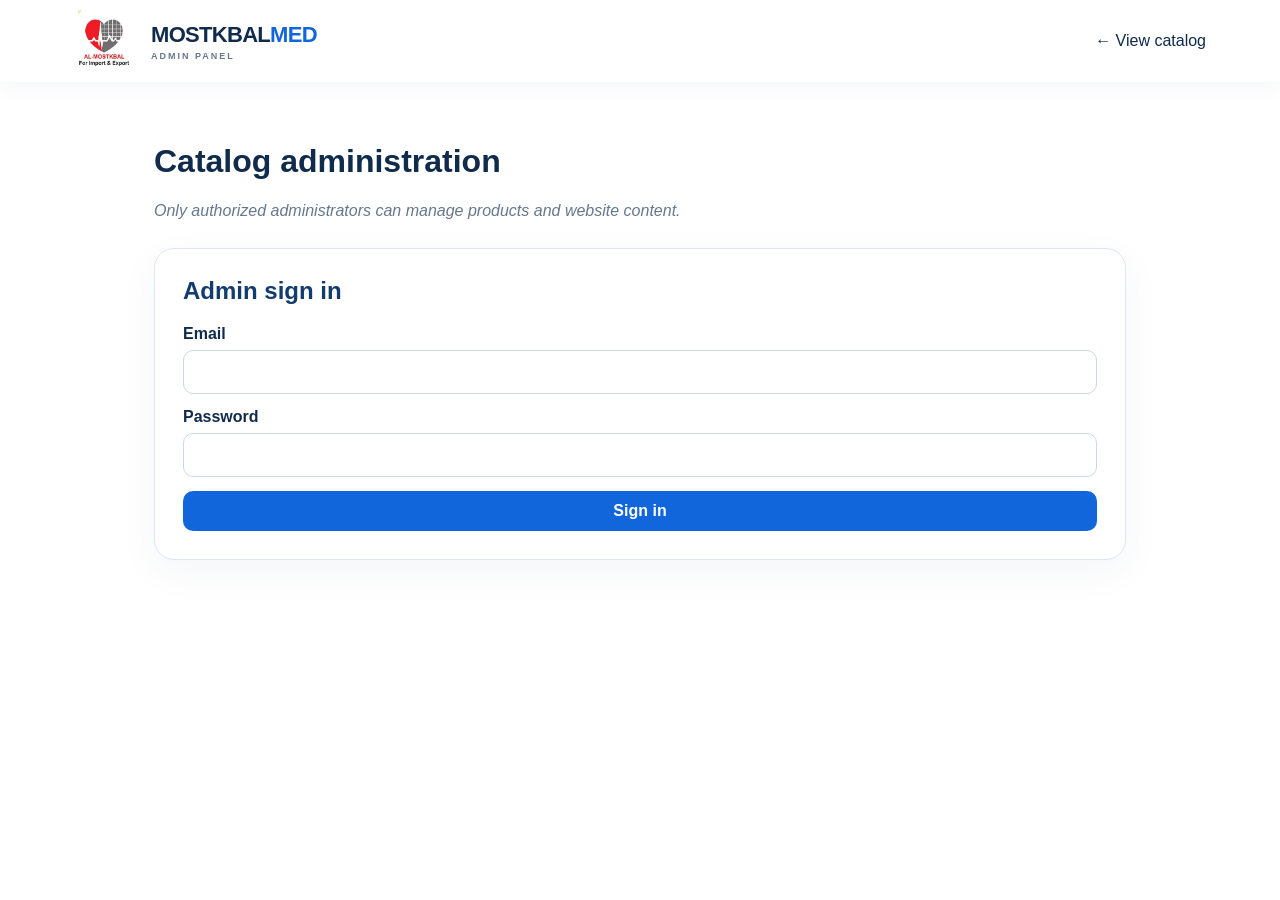
==== admin.html @ dcd5a511 "Add files via upload" ====
<!doctype html><html lang="en"><head><meta charset="utf-8"><meta name="viewport" content="width=device-width,initial-scale=1"><title>MOSTKBALMED | Admin</title><link rel="stylesheet" href="style.css"><link rel="stylesheet" href="admin.css"><link rel="icon" type="image/png" href="favicon.png"></head><body><header class="top"><div class="wrap nav"><a class="brand" href="./"><img class="brand-logo" src="logo.jpg" alt="AL-MOSTKBAL logo"><span>MOSTKBAL<span class="accent">MED</span><small>ADMIN PANEL</small></span></a><a href="./">← View catalog</a></div></header><main class="wrap admin-wrap"><h1>Catalog administration</h1><p class="muted">Only authorized administrators can manage products and website content.</p><p id="status" role="status" class="sr-only"></p><div id="toast" class="toast" role="status" aria-live="polite" hidden></div><section id="loginPanel" class="admin-panel"><h2>Admin sign in</h2><form id="loginForm"><label>Email<input id="email" type="email" required autocomplete="username"></label><label>Password<input id="password" type="password" required autocomplete="current-password"></label><button class="admin-button">Sign in</button></form></section><div id="dashboard" hidden><button id="logout" class="admin-button secondary">Sign out</button><nav class="admin-tabs" aria-label="Admin pages"><a href="#productsAdmin" data-page="productsAdmin">📦 Products</a><a href="#aboutAdmin" data-page="aboutAdmin">ℹ️ About Us</a><a href="#contactAdmin" data-page="contactAdmin">☎️ Contact</a><a href="#servicesAdmin" data-page="servicesAdmin">🛠️ الصيانة والتجهيزات</a></nav><section class="admin-panel" id="productsAdmin"><h2>📦 Products</h2><p class="muted">Add a product directly without categories. Changes are saved to Supabase.</p><form id="productForm"><input type="hidden" id="productId"><label>Name<input id="productName" required maxlength="160"></label><label>Description<textarea id="productDescription" rows="3" required></textarea></label><label>Specifications (one per line)<textarea id="productFeatures" rows="4"></textarea></label><label>Image URLs (optional, one per line; first image is the cover)<textarea id="productImages" rows="3" placeholder="https://example.com/photo1.jpg"></textarea></label><label>Upload multiple images (JPG, PNG or WebP; max 5 MB each)<input id="imageUpload" type="file" accept="image/png,image/jpeg,image/webp" multiple></label><p class="muted">Existing images are shown below. Remove an image with × or select a different cover. New uploads are added when you save.</p><div id="imagePreview" class="image-preview"></div><label class="inline"><input id="productActive" type="checkbox" checked> Visible on website</label><div class="actions"><button type="submit" class="admin-button">Save product</button><button type="button" id="resetProduct" class="admin-button secondary">Clear</button></div></form><div id="productList" class="admin-list"></div></section><section class="admin-panel" id="websiteAdmin"><h2>⚙️ Website Settings</h2><p class="muted">Choose a page from the menu. Changes are stored in Supabase.</p><form id="settingsForm"><div class="form-section" id="aboutAdmin"><h3>ℹ️ About Us</h3><label>About heading<input id="aboutTitleInput" maxlength="160"></label><label>About text<textarea id="aboutTextInput" rows="5"></textarea></label></div><div class="form-section" id="contactAdmin"><h3>☎️ Contact Us</h3><label>Contact heading<input id="contactTitleInput" maxlength="160"></label><label>Contact text<textarea id="contactTextInput" rows="4"></textarea></label><label>WhatsApp number (international format, e.g. 2010XXXXXXXX)<input id="whatsappInput" inputmode="tel"></label><label>Landline phone (e.g. +203XXXXXXX)<input id="phoneInput" inputmode="tel"></label></div><div class="form-section" id="servicesAdmin"><h3>🛠️ الصيانة والتجهيزات</h3><p class="muted">These images appear in the About section when a visitor hovers over each card.</p><label>الصيانة — image URL<input id="maintenanceImageUrl" type="url" placeholder="https://..."></label><label>Or upload maintenance image<input id="maintenanceImageUpload" type="file" accept="image/png,image/jpeg,image/webp"></label><label>التجهيزات — image URL<input id="equipmentImageUrl" type="url" placeholder="https://..."></label><label>Or upload equipment image<input id="equipmentImageUpload" type="file" accept="image/png,image/jpeg,image/webp"></label></div><button type="submit" class="admin-button">💾 Save This Page</button></form></section></div></main><script src="config.js"></script><script type="module" src="admin.js"></script></body></html>
---- style.css ----
:root{--blue:#1166db;--dark:#102b4c;--muted:#66788e;--light:#f4f8fe;--border:#e3ecf6}*{box-sizing:border-box}html{scroll-behavior:smooth}body{margin:0;color:var(--dark);font-family:Inter,Segoe UI,Arial,sans-serif;background:white}button,input,select{font:inherit}button{cursor:pointer}a{text-decoration:none;color:inherit}.wrap{max-width:1180px;margin:auto;padding:0 24px}.top{position:sticky;top:0;z-index:10;background:#fff;box-shadow:0 3px 20px #13365b0e}.nav{height:82px;display:flex;align-items:center;justify-content:space-between}.brand{display:flex;align-items:center;gap:12px;font-weight:900;font-size:22px;letter-spacing:-.7px}.brand small{display:block;font-size:9px;letter-spacing:2px;font-weight:700;color:var(--muted);margin-top:3px}.accent{color:var(--blue)}.mark{background:var(--blue);color:white;padding:10px 13px;border-radius:13px;font-size:25px}.nav nav{display:flex;gap:32px;font-weight:600;font-size:14px}.nav nav a:hover{color:var(--blue)}.menu{display:none;background:none;border:0;font-size:26px}.hero{background:linear-gradient(110deg,#f0f7ff,#fff 60%,#e8f3ff);overflow:hidden}.hero-grid{display:grid;grid-template-columns:1.2fr .8fr;align-items:center;min-height:470px;gap:40px}.eyebrow{color:var(--blue);font-size:12px;font-weight:800;letter-spacing:2px}.hero h1{font-size:clamp(38px,5vw,62px);letter-spacing:-2px;line-height:1.12;margin:18px 0}.hero h1 span{color:var(--blue)}.hero p{color:var(--muted);line-height:1.8;max-width:550px}.cta{display:inline-flex;gap:40px;background:var(--blue);color:white;padding:16px 24px;border-radius:10px;margin-top:16px;font-weight:700}.cta:hover{background:#0751b7}.hero-art{height:330px;position:relative;display:grid;place-items:center}.circle{width:275px;height:275px;border-radius:50%;background:linear-gradient(135deg,#2b86f2,#084da7);box-shadow:0 25px 70px #1166db3c;display:grid;place-items:center;color:white;font-size:130px}.art-label{position:absolute;bottom:15px;right:0;background:white;padding:17px 26px;border-radius:14px;box-shadow:0 12px 32px #143c6418;font-size:12px;letter-spacing:2px;font-weight:900;line-height:1.7}.section{padding-top:78px;padding-bottom:80px}.section-head{display:flex;justify-content:space-between;align-items:end;margin-bottom:27px}.section h2,.about h2{font-size:35px;letter-spacing:-1px;margin:8px 0}.categories{display:grid;grid-template-columns:repeat(4,1fr);gap:18px}.category-card{text-align:left;background:#fff;border:1px solid var(--border);border-radius:16px;padding:24px;min-height:210px;display:flex;flex-direction:column;align-items:flex-start;gap:12px;transition:.2s}.category-card:hover{border-color:var(--blue);transform:translateY(-4px);box-shadow:0 12px 30px #173e6612}.cat-icon{font-size:30px;color:var(--blue);background:var(--light);width:55px;height:55px;display:grid;place-items:center;border-radius:12px}.category-card strong{font-size:16px}.category-card small{color:var(--muted)}.arrow{color:var(--blue);font-weight:700;font-size:12px;margin-top:auto}.count{color:var(--muted);font-size:13px}.filters{display:flex;gap:14px;margin-bottom:25px}.searchbox{flex:1;display:flex;align-items:center;gap:12px;padding:0 18px;border:1px solid var(--border);border-radius:11px}.searchbox span{font-size:25px;color:var(--blue)}.searchbox input{width:100%;border:0;outline:0;padding:16px 0;background:transparent}.filters select{border:1px solid var(--border);border-radius:11px;padding:0 16px;color:var(--dark);background:#fff;min-width:205px}.products{display:grid;grid-template-columns:repeat(3,1fr);gap:22px}.product-card{border:1px solid var(--border);border-radius:16px;overflow:hidden;display:flex;flex-direction:column}.product-image{height:220px;background:var(--light)}.product-image img,.modal-art img{width:100%;height:100%;object-fit:contain}.placeholder{width:100%;height:100%;display:flex;flex-direction:column;align-items:center;justify-content:center;gap:12px;background:linear-gradient(135deg,#e6f2ff,#f7fbff);color:var(--blue)}.placeholder span{font-size:70px}.placeholder small{font-size:10px;letter-spacing:3px;font-weight:800}.product-info{padding:23px;display:flex;flex-direction:column;flex:1}.tag{color:var(--blue);font-size:11px;font-weight:800;text-transform:uppercase;letter-spacing:1px}.product-info h3{font-size:19px;margin:10px 0}.product-info p{font-size:14px;line-height:1.65;color:var(--muted);flex:1}.detail-btn{display:flex;justify-content:space-between;align-items:center;border:0;background:#eaf3ff;color:var(--blue);font-weight:800;padding:14px 16px;border-radius:9px;margin-top:14px}.detail-btn:hover{background:#dcecff}.empty{padding:40px;text-align:center;color:var(--muted)}.about{background:var(--light);padding:76px 0}.about p,.contact p{color:var(--muted);line-height:1.8;max-width:700px}.contact{padding-bottom:95px}.muted{font-style:italic}footer{background:#102b4c;color:#fff}.footer{min-height:90px;display:flex;align-items:center;justify-content:space-between;gap:18px;font-size:12px;color:#c8d9ed}.footer strong{font-size:18px;color:#fff}dialog{border:0;border-radius:20px;padding:0;width:min(580px,calc(100% - 30px));max-height:90vh;box-shadow:0 20px 90px #001c3e55;overflow:auto}dialog::backdrop{background:#092646aa}.close{position:absolute;right:15px;top:13px;background:white;border:0;border-radius:50%;font-size:28px;width:38px;height:38px;z-index:2}.modal-art{height:240px;background:var(--light)}.modal-body{padding:30px}.modal-body h2{font-size:28px;margin:12px 0}.modal-body p,.modal-body li{color:var(--muted);line-height:1.7}.modal-body li{margin:7px 0}.disclaimer{border-top:1px solid var(--border);padding-top:16px;font-size:12px}@media(max-width:850px){.categories{grid-template-columns:repeat(2,1fr)}.products{grid-template-columns:repeat(2,1fr)}.hero-grid{grid-template-columns:1fr 280px}.circle{width:230px;height:230px}.nav nav{gap:18px}}@media(max-width:620px){.wrap{padding:0 18px}.nav{height:72px}.brand{font-size:18px}.mark{font-size:20px;padding:8px 10px}.brand small{font-size:7px}.menu{display:block}.nav nav{display:none;position:absolute;top:72px;left:0;right:0;background:white;padding:22px;box-shadow:0 15px 20px #0c31551b;flex-direction:column;gap:20px}.nav nav.show{display:flex}.hero-grid{grid-template-columns:1fr;gap:0;padding-top:65px;padding-bottom:20px}.hero-art{height:220px}.circle{width:175px;height:175px;font-size:85px}.art-label{bottom:0;right:10px}.hero h1{font-size:40px}.section{padding-top:55px;padding-bottom:55px}.section h2,.about h2{font-size:29px}.categories,.products{grid-template-columns:1fr 1fr;gap:11px}.category-card{padding:15px;min-height:195px}.product-image{height:145px}.product-info{padding:14px}.product-info h3{font-size:16px}.product-info p{font-size:12px}.detail-btn{padding:12px 9px;font-size:12px}.filters{flex-direction:column}.filters select{padding:15px}.footer{flex-direction:column;justify-content:center;padding:25px 18px;text-align:center}.modal-body{padding:22px}}@media(max-width:370px){.products{grid-template-columns:1fr}.product-image{height:210px}}

.product-card .detail-btn{text-decoration:none;cursor:pointer}

/* V5 official AL-MOSTKBAL logo */
.brand-logo{height:62px;width:65px;object-fit:contain;flex-shrink:0;border-radius:7px;background:#fff}
.circle{background:#fff;box-shadow:0 25px 70px #1166db26;overflow:hidden;border:1px solid #e3ecf6}
.circle img{width:100%;height:100%;object-fit:contain;padding:17px}
@media(max-width:620px){.brand-logo{height:49px;width:49px}.circle img{padding:12px}}

/* V7: no categories, flexible product rows, editable About and Contact */
.products{grid-template-columns:repeat(3,minmax(0,1fr));align-items:stretch}
.about-layout{display:grid;grid-template-columns:1fr 1fr;align-items:center;gap:40px;margin-top:20px}
.about-hover{position:relative;min-height:280px;border-radius:20px;overflow:hidden;box-shadow:0 15px 45px #102b4c20;background:white;cursor:pointer}
.about-hover img{width:100%;height:100%;min-height:280px;max-height:380px;object-fit:contain;display:block}
.about-overlay{position:absolute;inset:0;background:linear-gradient(0deg,#0b3663dd,#1166db66);color:white;display:grid;place-items:center;text-align:center;padding:20px;font-size:clamp(18px,2.5vw,28px);font-weight:800;opacity:0;transform:translateY(10px);transition:opacity .3s,transform .3s}
.about-hover:hover .about-overlay,.about-hover:focus .about-overlay,.about-hover:focus-within .about-overlay{opacity:1;transform:none}
.contact-actions{display:flex;gap:12px;flex-wrap:wrap;margin-top:22px}
.contact-button{display:inline-flex;align-items:center;justify-content:center;min-width:160px;padding:15px 22px;border-radius:12px;color:white;font-weight:750}
.contact-button.whatsapp{background:#168b58}.contact-button.phone{background:#1166db}.contact-button:hover{filter:brightness(.9)}
@media(max-width:850px){.about-layout{grid-template-columns:1fr}}
@media(max-width:620px){.products{grid-template-columns:repeat(2,minmax(0,1fr))}.about-hover:active .about-overlay{opacity:1;transform:none}}
@media(max-width:370px){.products{grid-template-columns:1fr}}

/* V9: Hover images in header */
.nav-hover{position:relative;display:flex;align-items:center}
.nav-hover-trigger{border:0;background:none;color:inherit;font-size:14px;font-weight:700;padding:12px 3px;cursor:pointer}
.nav-hover-trigger:hover,.nav-hover-trigger:focus-visible{color:var(--blue)}
.nav-hover-preview{position:absolute;right:0;top:100%;width:min(340px,85vw);padding:10px;background:#fff;border:1px solid #d9e7f7;border-radius:16px;box-shadow:0 18px 45px #0b294c33;opacity:0;visibility:hidden;transform:translateY(8px);transition:opacity .2s,transform .2s,visibility .2s;pointer-events:none;z-index:50}
.nav-hover-preview img{width:100%;max-height:260px;object-fit:contain;border-radius:10px;display:block}
.nav-hover:hover .nav-hover-preview,.nav-hover:focus-within .nav-hover-preview{opacity:1;visibility:visible;transform:none}
@media(max-width:620px){.nav-hover{align-items:flex-start;flex-direction:column}.nav-hover-preview{position:static;display:none;box-shadow:none;width:100%;transform:none}.nav-hover:focus-within .nav-hover-preview{display:block}}

/* V10: About service hover previews */
.service-cards{display:grid;grid-template-columns:repeat(2,minmax(0,1fr));gap:18px;align-items:stretch}.service-card{position:relative;min-height:280px;padding:30px 20px;border:1px solid #d9e4f2;border-radius:24px;background:white;box-shadow:0 14px 35px #17345a12;text-align:center;overflow:hidden;cursor:pointer;display:flex;flex-direction:column;align-items:center;justify-content:center}.service-card h3{font-size:28px;color:#17375d;margin:0 0 8px}.service-card p{color:#6c829e;margin:0}.service-reveal{position:absolute;inset:0;background:#f4f8fc;opacity:0;visibility:hidden;transform:scale(1.04);transition:opacity .25s,transform .25s,visibility .25s;display:flex;align-items:center;justify-content:center}.service-reveal img{max-width:100%;max-height:100%;width:100%;height:100%;object-fit:contain}.service-card.has-image:hover .service-reveal,.service-card.has-image:focus .service-reveal,.service-card.has-image:focus-within .service-reveal{opacity:1;visibility:visible;transform:scale(1)}@media(max-width:700px){.service-cards{grid-template-columns:1fr}.service-card{min-height:220px}}
---- admin.css ----
.admin-wrap{max-width:920px;padding-top:40px;padding-bottom:90px}.admin-panel{margin:24px 0;padding:25px;border:1px solid #dbe7f7;border-radius:18px;box-shadow:0 12px 40px #0c39700c;background:white}.admin-panel h2{margin-top:0}.admin-panel form{display:grid;gap:14px}.admin-panel label{display:grid;gap:7px;font-weight:650}.admin-panel input:not([type=checkbox]),.admin-panel select,.admin-panel textarea{width:100%;padding:12px;border:1px solid #c9d8e8;border-radius:10px;background:#fff;color:#102b4c}.admin-panel .inline{display:flex;align-items:center}.actions{display:flex;gap:10px;flex-wrap:wrap}.admin-button{background:#1166db;color:white;border:0;border-radius:10px;padding:11px 18px;font-weight:700}.admin-button.secondary{background:#e8f1fb;color:#124479}.admin-list{margin-top:22px}.admin-item{border-top:1px solid #e4edf7;padding:13px 0;display:flex;gap:10px;align-items:center;justify-content:space-between}.admin-item .actions{flex-shrink:0}.admin-item p{margin:4px 0;color:#66788e;font-size:13px}.admin-item .admin-button{padding:8px 12px}.muted{color:#66788e}#status{min-height:22px;color:#1166db}#status.error{color:#bd283b}[hidden]{display:none!important}@media(max-width:650px){.admin-item{align-items:flex-start;flex-direction:column}}
.image-preview{display:flex;flex-wrap:wrap;gap:12px;margin:12px 0}.preview-tile{width:150px;padding:8px;border:1px solid #d5e4f3;border-radius:12px;background:#f7fbff}.preview-tile img{width:100%;height:105px;object-fit:contain}.preview-actions{display:flex;gap:5px}.preview-actions button{font-size:11px;border:1px solid #b9d3eb;border-radius:6px;padding:5px;cursor:pointer;background:white}.preview-actions button:disabled{opacity:.6;cursor:default}

/* V9: clearer admin sections and toast notifications */
.admin-wrap{max-width:1020px}.admin-tabs{position:sticky;top:82px;z-index:9;display:flex;gap:8px;flex-wrap:wrap;background:#f4f8fe;padding:12px;border-radius:14px;margin:20px 0}
.admin-tabs a{font-weight:700;font-size:13px;padding:10px 14px;background:#fff;border:1px solid #dce9f8;border-radius:10px;color:#174778}.admin-tabs a:hover{background:#e5f1ff}
.admin-panel{border-radius:20px;padding:28px;margin:28px 0}.admin-panel h2{color:#123c70}
.form-section{display:grid;gap:14px;border:1px solid #e1ebf7;background:#f8fbff;padding:22px;border-radius:16px;margin:14px 0}
.form-section h3{margin:0;color:#1458a2}.admin-button{transition:filter .2s,transform .2s}.admin-button:hover{filter:brightness(.94);transform:translateY(-1px)}
.toast{position:fixed;top:24px;right:24px;max-width:min(440px,calc(100vw - 32px));padding:17px 21px;border-radius:14px;color:#fff;font-weight:700;line-height:1.5;box-shadow:0 16px 50px #09264644;z-index:1000;overflow-wrap:anywhere;animation:toastIn .25s ease}
.toast-success{background:#11694d}.toast-error{background:#bd3045}@keyframes toastIn{from{opacity:0;transform:translateY(-12px)}to{opacity:1;transform:none}}
.sr-only{position:absolute;width:1px;height:1px;overflow:hidden;clip:rect(0,0,0,0);white-space:nowrap}
@media(max-width:650px){.admin-tabs{top:72px}.admin-panel{padding:17px}.form-section{padding:15px}.toast{top:12px;right:12px}}

/* V10: page-by-page administration */
.admin-tabs{display:flex;flex-wrap:wrap;gap:10px;margin:24px 0}.admin-tabs a{padding:12px 16px;border-radius:12px;background:#edf3fb;color:#193e68;text-decoration:none;font-weight:700}.admin-tabs a.active{background:#1261c6;color:white}.admin-panel[hidden],.form-section[hidden],#websiteAdmin[hidden]{display:none!important}#websiteAdmin .form-section{border:0;padding:0;margin:0}#websiteAdmin .form-section[hidden]{display:none!important}
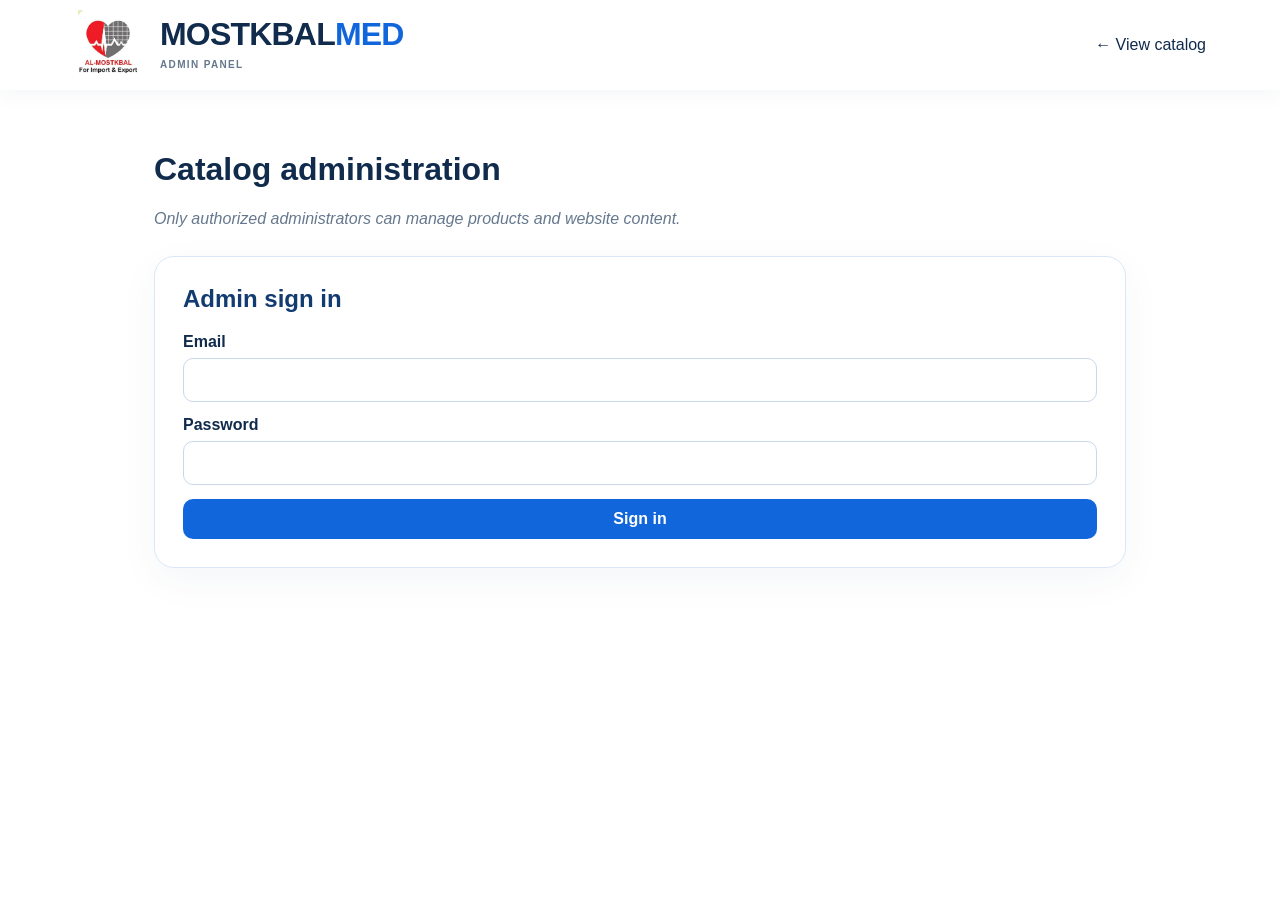
==== commit 07a5cb97: "Add files via upload" ====
--- a/admin.html
+++ b/admin.html
@@ -1 +1,2 @@
-<!doctype html><html lang="en"><head><meta charset="utf-8"><meta name="viewport" content="width=device-width,initial-scale=1"><title>MOSTKBALMED | Admin</title><link rel="stylesheet" href="style.css"><link rel="stylesheet" href="admin.css"><link rel="icon" type="image/png" href="favicon.png"></head><body><header class="top"><div class="wrap nav"><a class="brand" href="./"><img class="brand-logo" src="logo.jpg" alt="AL-MOSTKBAL logo"><span>MOSTKBAL<span class="accent">MED</span><small>ADMIN PANEL</small></span></a><a href="./">← View catalog</a></div></header><main class="wrap admin-wrap"><h1>Catalog administration</h1><p class="muted">Only authorized administrators can manage products and website content.</p><p id="status" role="status" class="sr-only"></p><div id="toast" class="toast" role="status" aria-live="polite" hidden></div><section id="loginPanel" class="admin-panel"><h2>Admin sign in</h2><form id="loginForm"><label>Email<input id="email" type="email" required autocomplete="username"></label><label>Password<input id="password" type="password" required autocomplete="current-password"></label><button class="admin-button">Sign in</button></form></section><div id="dashboard" hidden><button id="logout" class="admin-button secondary">Sign out</button><nav class="admin-tabs" aria-label="Admin pages"><a href="#productsAdmin" data-page="productsAdmin">📦 Products</a><a href="#aboutAdmin" data-page="aboutAdmin">ℹ️ About Us</a><a href="#contactAdmin" data-page="contactAdmin">☎️ Contact</a><a href="#servicesAdmin" data-page="servicesAdmin">🛠️ الصيانة والتجهيزات</a></nav><section class="admin-panel" id="productsAdmin"><h2>📦 Products</h2><p class="muted">Add a product directly without categories. Changes are saved to Supabase.</p><form id="productForm"><input type="hidden" id="productId"><label>Name<input id="productName" required maxlength="160"></label><label>Description<textarea id="productDescription" rows="3" required></textarea></label><label>Specifications (one per line)<textarea id="productFeatures" rows="4"></textarea></label><label>Image URLs (optional, one per line; first image is the cover)<textarea id="productImages" rows="3" placeholder="https://example.com/photo1.jpg"></textarea></label><label>Upload multiple images (JPG, PNG or WebP; max 5 MB each)<input id="imageUpload" type="file" accept="image/png,image/jpeg,image/webp" multiple></label><p class="muted">Existing images are shown below. Remove an image with × or select a different cover. New uploads are added when you save.</p><div id="imagePreview" class="image-preview"></div><label class="inline"><input id="productActive" type="checkbox" checked> Visible on website</label><div class="actions"><button type="submit" class="admin-button">Save product</button><button type="button" id="resetProduct" class="admin-button secondary">Clear</button></div></form><div id="productList" class="admin-list"></div></section><section class="admin-panel" id="websiteAdmin"><h2>⚙️ Website Settings</h2><p class="muted">Choose a page from the menu. Changes are stored in Supabase.</p><form id="settingsForm"><div class="form-section" id="aboutAdmin"><h3>ℹ️ About Us</h3><label>About heading<input id="aboutTitleInput" maxlength="160"></label><label>About text<textarea id="aboutTextInput" rows="5"></textarea></label></div><div class="form-section" id="contactAdmin"><h3>☎️ Contact Us</h3><label>Contact heading<input id="contactTitleInput" maxlength="160"></label><label>Contact text<textarea id="contactTextInput" rows="4"></textarea></label><label>WhatsApp number (international format, e.g. 2010XXXXXXXX)<input id="whatsappInput" inputmode="tel"></label><label>Landline phone (e.g. +203XXXXXXX)<input id="phoneInput" inputmode="tel"></label></div><div class="form-section" id="servicesAdmin"><h3>🛠️ الصيانة والتجهيزات</h3><p class="muted">These images appear in the About section when a visitor hovers over each card.</p><label>الصيانة — image URL<input id="maintenanceImageUrl" type="url" placeholder="https://..."></label><label>Or upload maintenance image<input id="maintenanceImageUpload" type="file" accept="image/png,image/jpeg,image/webp"></label><label>التجهيزات — image URL<input id="equipmentImageUrl" type="url" placeholder="https://..."></label><label>Or upload equipment image<input id="equipmentImageUpload" type="file" accept="image/png,image/jpeg,image/webp"></label></div><button type="submit" class="admin-button">💾 Save This Page</button></form></section></div></main><script src="config.js"></script><script type="module" src="admin.js"></script></body></html>+<!DOCTYPE html>
+<html lang="en"><head><meta charset="utf-8"/><meta content="width=device-width,initial-scale=1" name="viewport"/><title>MOSTKBALMED | Admin</title><link href="style.css" rel="stylesheet"/><link href="admin.css" rel="stylesheet"/><link href="favicon.png" rel="icon" type="image/png"/></head><body><header class="top"><div class="wrap nav"><a class="brand" href="./"><img alt="AL-MOSTKBAL logo" class="brand-logo" src="logo.jpg"/><span>MOSTKBAL<span class="accent">MED</span><small>ADMIN PANEL</small></span></a><a href="./">← View catalog</a></div></header><main class="wrap admin-wrap"><h1>Catalog administration</h1><p class="muted">Only authorized administrators can manage products and website content.</p><p class="sr-only" id="status" role="status"></p><div aria-live="polite" class="toast" hidden="" id="toast" role="status"></div><section class="admin-panel" id="loginPanel"><h2>Admin sign in</h2><form id="loginForm"><label>Email<input autocomplete="username" id="email" required="" type="email"/></label><label>Password<input autocomplete="current-password" id="password" required="" type="password"/></label><button class="admin-button">Sign in</button></form></section><div hidden="" id="dashboard"><button class="admin-button secondary" id="logout">Sign out</button><nav aria-label="Admin pages" class="admin-tabs"><a data-page="homepageAdmin" href="#homepageAdmin">🏠 Homepage</a><a data-page="categoriesAdmin" href="#categoriesAdmin">🗂️ Categories</a><a data-page="productsAdmin" href="#productsAdmin">📦 Products</a><a data-page="aboutAdmin" href="#aboutAdmin">ℹ️ About Us</a><a data-page="contactAdmin" href="#contactAdmin">☎️ Contact</a><a data-page="servicesAdmin" href="#servicesAdmin">🛠️ الصيانة والتجهيزات</a></nav><section class="admin-panel" id="homepageAdmin"><h2>🏠 Homepage Settings</h2><p class="muted">Edit the welcome text at the top of the website. Changes are saved to Supabase.</p><form id="homepageForm"><label>Small text under MOSTKBALMED logo<input id="brandSubtitleInput" maxlength="130"/></label><label>Small heading above title<input id="heroEyebrowInput" maxlength="160"/></label><label>Main title (each line on a separate line)<textarea id="heroTitleInput" maxlength="300" rows="3"></textarea></label><label>Description below title<textarea id="heroDescriptionInput" rows="4"></textarea></label><label>Explore button text<input id="heroButtonInput" maxlength="80"/></label><button class="admin-button" type="submit">💾 Save Homepage</button></form></section><section class="admin-panel" id="categoriesAdmin"><h2>🗂️ Categories</h2><p class="muted">Create categories with an image, name and description. The homepage displays categories only.</p><form id="categoryForm"><input id="categoryId" type="hidden"/><label>Category name<input id="categoryName" maxlength="160" required=""/></label><label>Description<textarea id="categoryDescription" required="" rows="3"></textarea></label><label>Image URL (optional)<input id="categoryImageUrl" placeholder="https://..." type="url"/></label><label>Or upload category image<input accept="image/png,image/jpeg,image/webp" id="categoryImageUpload" type="file"/></label><img alt="Category preview" class="category-admin-preview" hidden="" id="categoryPreview"/><label class="inline"><input checked="" id="categoryActive" type="checkbox"/> Visible on website</label><div class="actions"><button class="admin-button" type="submit">Save category</button><button class="admin-button secondary" id="resetCategory" type="button">Clear</button></div></form><div class="admin-list" id="categoryList"></div></section><section class="admin-panel" id="productsAdmin"><h2>📦 Products</h2><p class="muted">Select a category for every product. Products appear only inside that category.</p><form id="productForm"><input id="productId" type="hidden"/><label>Category<select id="productCategory" required=""></select></label><label>Name<input id="productName" maxlength="160" required=""/></label><label>Description<textarea id="productDescription" required="" rows="3"></textarea></label><label>Specifications (one per line)<textarea id="productFeatures" rows="4"></textarea></label><label>Image URLs (optional, one per line; first image is the cover)<textarea id="productImages" placeholder="https://example.com/photo1.jpg" rows="3"></textarea></label><label>Upload multiple images (JPG, PNG or WebP; max 5 MB each)<input accept="image/png,image/jpeg,image/webp" id="imageUpload" multiple="" type="file"/></label><p class="muted">Existing images are shown below. Remove an image with × or select a different cover. New uploads are added when you save.</p><div class="image-preview" id="imagePreview"></div><label class="inline"><input checked="" id="productActive" type="checkbox"/> Visible on website</label><div class="actions"><button class="admin-button" type="submit">Save product</button><button class="admin-button secondary" id="resetProduct" type="button">Clear</button></div></form><div class="admin-list" id="productList"></div></section><section class="admin-panel" id="websiteAdmin"><h2>⚙️ Website Settings</h2><p class="muted">Choose a page from the menu. Changes are stored in Supabase.</p><form id="settingsForm"><div class="form-section" id="aboutAdmin"><h3>ℹ️ About Us</h3><label>About heading<input id="aboutTitleInput" maxlength="160"/></label><label>About text<textarea id="aboutTextInput" rows="5"></textarea></label></div><div class="form-section" id="contactAdmin"><h3>☎️ Contact Us</h3><label>Contact heading<input id="contactTitleInput" maxlength="160"/></label><label>Contact text<textarea id="contactTextInput" rows="4"></textarea></label><label>WhatsApp number (international format, e.g. 2010XXXXXXXX)<input id="whatsappInput" inputmode="tel"/></label><label>Landline phone (e.g. +203XXXXXXX)<input id="phoneInput" inputmode="tel"/></label><h3>🛠 قسم الصيانة — Contact button</h3><label>Maintenance button text<input id="maintenanceButtonLabelInput" maxlength="80" placeholder="قسم الصيانة"/></label><label>Maintenance WhatsApp number (international format, e.g. 2010XXXXXXXX)<input id="maintenanceWhatsappInput" inputmode="tel"/></label><label class="inline"><input id="maintenanceEnabledInput" type="checkbox"/> Show maintenance button on website</label></div><div class="form-section" id="servicesAdmin"><h3>🛠️ الصيانة والتجهيزات</h3><p class="muted">جملة واحدة وصورة واحدة فقط. تظهر الصورة عند مرور الماوس على الجملة بجانب About Us. احفظ الصورة من هنا ثم جرّبها على الموقع.</p><label>رابط صورة الصيانة والتجهيزات<input id="maintenanceImageUrl" placeholder="https://..." type="url"/></label><label>أو ارفع صورة واحدة من جهازك<input accept="image/png,image/jpeg,image/webp" id="maintenanceImageUpload" type="file"/></label><div class="service-admin-preview"><strong>الصورة الحالية</strong><img alt="معاينة صورة الصيانة والتجهيزات" hidden="" id="serviceAdminPreview"/><p class="muted" id="servicePreviewHelp">لم يتم تحديد صورة بعد.</p></div></div><button class="admin-button" type="submit">💾 Save This Page</button></form></section></div></main><script src="config.js"></script><script src="admin.js" type="module"></script></body></html>
--- a/style.css
+++ b/style.css
@@ -33,3 +33,57 @@
 
 /* V10: About service hover previews */
 .service-cards{display:grid;grid-template-columns:repeat(2,minmax(0,1fr));gap:18px;align-items:stretch}.service-card{position:relative;min-height:280px;padding:30px 20px;border:1px solid #d9e4f2;border-radius:24px;background:white;box-shadow:0 14px 35px #17345a12;text-align:center;overflow:hidden;cursor:pointer;display:flex;flex-direction:column;align-items:center;justify-content:center}.service-card h3{font-size:28px;color:#17375d;margin:0 0 8px}.service-card p{color:#6c829e;margin:0}.service-reveal{position:absolute;inset:0;background:#f4f8fc;opacity:0;visibility:hidden;transform:scale(1.04);transition:opacity .25s,transform .25s,visibility .25s;display:flex;align-items:center;justify-content:center}.service-reveal img{max-width:100%;max-height:100%;width:100%;height:100%;object-fit:contain}.service-card.has-image:hover .service-reveal,.service-card.has-image:focus .service-reveal,.service-card.has-image:focus-within .service-reveal{opacity:1;visibility:visible;transform:scale(1)}@media(max-width:700px){.service-cards{grid-template-columns:1fr}.service-card{min-height:220px}}
+
+/* V11: one simple navigation label and a discreet hover-only preview */
+.service-nav{position:relative;display:inline-flex;align-items:center;cursor:default;font:inherit;color:inherit;white-space:nowrap;outline-offset:5px}
+.service-nav-preview{display:none;position:absolute;top:calc(100% + 16px);left:50%;transform:translateX(-50%);width:min(340px,80vw);height:260px;padding:8px;background:white;border:1px solid #e1e8f0;border-radius:12px;box-shadow:0 14px 35px #10294430;z-index:100}
+.service-nav-preview img{width:100%;height:100%;object-fit:contain;border-radius:7px}
+.service-nav.has-image:hover .service-nav-preview,.service-nav.has-image:focus .service-nav-preview,.service-nav.has-image:focus-within .service-nav-preview{display:block}
+@media(max-width:700px){.service-nav-preview{left:auto;right:0;transform:none;width:min(300px,85vw)}}
+
+/* V12: single plain-text service label beside the About Us heading. */
+.about-heading-row{display:flex;align-items:center;gap:28px;flex-wrap:wrap}
+.about-heading-row h2{margin:0}
+.service-about{position:relative;display:inline-block;font-size:19px;font-weight:500;color:#173453;cursor:default;outline-offset:5px;white-space:nowrap;line-height:1.5}
+.service-about-preview{display:none;position:absolute;left:50%;top:calc(100% + 12px);transform:translateX(-50%);width:min(400px,82vw);height:310px;padding:8px;background:#fff;border:1px solid #e2e9f3;border-radius:10px;box-shadow:0 16px 40px #152f4c33;z-index:20}
+.service-about-preview img{width:100%;height:100%;object-fit:contain;border-radius:6px}
+.service-about.has-image:hover .service-about-preview,.service-about.has-image:focus .service-about-preview,.service-about.has-image:focus-within .service-about-preview{display:block}
+@media(max-width:650px){.about-heading-row{gap:12px}.service-about{font-size:16px}.service-about-preview{left:0;transform:none;width:min(310px,84vw);height:240px}}
+
+/* V13: service image opens reliably on pointer hover; stays inside About area. */
+.service-about{z-index:5;cursor:pointer;overflow:visible}
+.service-about.has-image:is(:hover,:focus,:focus-within,.preview-open) .service-about-preview{display:block!important;pointer-events:none}
+.service-about-preview{min-width:260px;max-width:90vw}
+@media (hover:none){.service-about.has-image.preview-open .service-about-preview{display:block!important}}
+
+/* V14: always show a preview panel on hover, with a clear missing-image message. */
+.service-about{isolation:isolate;cursor:pointer}
+.service-about-preview{display:none;box-sizing:border-box;align-items:center;justify-content:center;white-space:normal;text-align:center;overflow:hidden;background:#fff;min-height:220px;height:auto;aspect-ratio:4/3}
+.service-about-preview img{display:block;max-width:100%;max-height:100%;object-fit:contain}
+.service-about-preview img[hidden]{display:none!important}
+.service-about-preview .service-hint{display:block;font-size:14px;line-height:1.7;color:#65758c;padding:16px}
+.service-about-preview .service-hint[hidden]{display:none!important}
+.service-about:hover .service-about-preview,.service-about.preview-open .service-about-preview,.service-about:focus .service-about-preview,.service-about:focus-within .service-about-preview{display:flex!important;pointer-events:none}
+
+/* V15: settings diagnostics and contact link safety */
+.settings-warning{font-size:13px;color:#8b3440;margin:12px 0;max-width:640px}
+.contact-unset{opacity:.45;cursor:not-allowed;pointer-events:none}
+[hidden]{display:none!important}
+.service-about.preview-open .service-about-preview,.service-about:hover .service-about-preview,.service-about:focus .service-about-preview{display:flex!important}
+
+/* V16: restore visible contact icons without changing links */
+.contact-button{display:inline-flex;align-items:center;justify-content:center;gap:10px}
+.contact-icon{width:23px;height:23px;flex:none;display:block}
+
+/* V17: contact buttons must remain visible, even before settings load. */
+.contact-actions > .contact-button{display:inline-flex!important;visibility:visible!important;opacity:1!important}
+.contact-actions > .contact-button.contact-unset{opacity:.65!important;cursor:not-allowed}
+
+/* V18 maintenance contact button */
+.contact-button.maintenance{background:#193e68;color:white;text-decoration:none}.contact-button.maintenance .contact-icon{display:inline-flex;align-items:center;justify-content:center;font-size:22px}.contact-button.maintenance[hidden]{display:none!important}
+
+/* V19: category-first catalog and larger editable brand */
+.brand{font-size:clamp(25px,2.5vw,32px);line-height:1.05;letter-spacing:-.8px}.brand small{font-size:10px;letter-spacing:1.35px;margin-top:6px;max-width:310px;line-height:1.4}.nav{min-height:90px;height:auto;padding-top:8px;padding-bottom:8px}.brand-logo{height:70px;width:74px}
+.category-catalog{display:grid;grid-template-columns:repeat(3,minmax(0,1fr));gap:24px}.catalog-category{display:block;border:1px solid var(--border);border-radius:17px;overflow:hidden;background:white;transition:transform .2s,box-shadow .2s}.catalog-category:hover{transform:translateY(-4px);box-shadow:0 18px 40px #173e661c}.catalog-category-image{height:235px;background:#f3f7ff}.catalog-category-image img{width:100%;height:100%;object-fit:contain}.category-placeholder{height:100%;display:grid;place-items:center;color:#1166db;font-weight:800}.catalog-category-content{padding:20px}.catalog-category-content h3{font-size:21px;margin:0 0 10px}.catalog-category-content p{color:var(--muted);line-height:1.6;min-height:46px;margin:0 0 15px;white-space:pre-line}.catalog-category-content span{color:var(--blue);font-weight:800}.category-page{min-height:65vh}.category-page h1{font-size:clamp(28px,4vw,43px);margin:10px 0}.category-page .back-link{display:inline-block;color:var(--blue);font-weight:700;margin-bottom:24px}.category-page #categoryDescription{color:var(--muted);line-height:1.7;white-space:pre-line}
+@media(max-width:850px){.category-catalog{grid-template-columns:repeat(2,minmax(0,1fr))}}@media(max-width:620px){.brand{font-size:21px}.brand small{font-size:8px;max-width:200px}.brand-logo{height:52px;width:52px}.category-catalog{grid-template-columns:repeat(2,minmax(0,1fr));gap:12px}.catalog-category-image{height:155px}.catalog-category-content{padding:13px}.catalog-category-content h3{font-size:17px}.catalog-category-content p{font-size:12px;min-height:65px}}
+@media(max-width:380px){.category-catalog{grid-template-columns:1fr}.catalog-category-image{height:200px}}
--- a/admin.css
+++ b/admin.css
@@ -14,3 +14,7 @@
 
 /* V10: page-by-page administration */
 .admin-tabs{display:flex;flex-wrap:wrap;gap:10px;margin:24px 0}.admin-tabs a{padding:12px 16px;border-radius:12px;background:#edf3fb;color:#193e68;text-decoration:none;font-weight:700}.admin-tabs a.active{background:#1261c6;color:white}.admin-panel[hidden],.form-section[hidden],#websiteAdmin[hidden]{display:none!important}#websiteAdmin .form-section{border:0;padding:0;margin:0}#websiteAdmin .form-section[hidden]{display:none!important}
+
+.service-admin-preview{padding:16px;border:1px solid #d9e4f2;border-radius:12px;background:#f8fbff;display:grid;gap:10px}.service-admin-preview img{max-width:100%;width:330px;max-height:260px;object-fit:contain;background:white;border-radius:8px}.service-admin-preview img[hidden],.service-admin-preview p[hidden]{display:none!important}
+
+.category-admin-preview{display:block;width:220px;max-height:170px;object-fit:contain;border:1px solid #dbe7f5;border-radius:12px;margin:12px 0}.category-admin-preview[hidden]{display:none}.category-admin-item{display:flex;gap:15px;align-items:center}.category-admin-item img{width:65px;height:65px;object-fit:contain;border-radius:10px}#productCategory{width:100%;padding:13px;border:1px solid #dbe7f5;border-radius:10px;background:white}
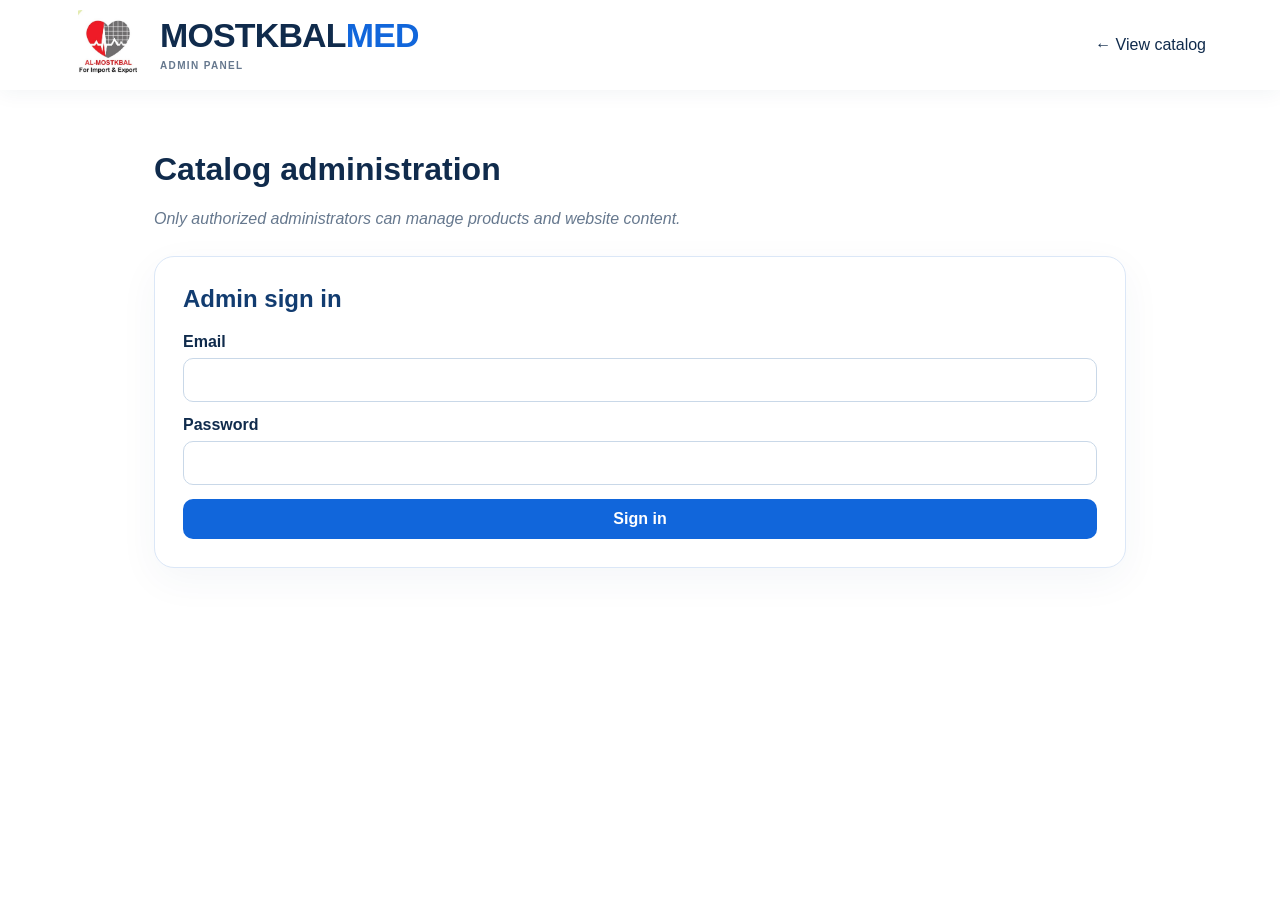
==== commit f4d7a3ea: "Add files via upload" ====
--- a/admin.html
+++ b/admin.html
@@ -1,2 +1,2 @@
 <!DOCTYPE html>
-<html lang="en"><head><meta charset="utf-8"/><meta content="width=device-width,initial-scale=1" name="viewport"/><title>MOSTKBALMED | Admin</title><link href="style.css" rel="stylesheet"/><link href="admin.css" rel="stylesheet"/><link href="favicon.png" rel="icon" type="image/png"/></head><body><header class="top"><div class="wrap nav"><a class="brand" href="./"><img alt="AL-MOSTKBAL logo" class="brand-logo" src="logo.jpg"/><span>MOSTKBAL<span class="accent">MED</span><small>ADMIN PANEL</small></span></a><a href="./">← View catalog</a></div></header><main class="wrap admin-wrap"><h1>Catalog administration</h1><p class="muted">Only authorized administrators can manage products and website content.</p><p class="sr-only" id="status" role="status"></p><div aria-live="polite" class="toast" hidden="" id="toast" role="status"></div><section class="admin-panel" id="loginPanel"><h2>Admin sign in</h2><form id="loginForm"><label>Email<input autocomplete="username" id="email" required="" type="email"/></label><label>Password<input autocomplete="current-password" id="password" required="" type="password"/></label><button class="admin-button">Sign in</button></form></section><div hidden="" id="dashboard"><button class="admin-button secondary" id="logout">Sign out</button><nav aria-label="Admin pages" class="admin-tabs"><a data-page="homepageAdmin" href="#homepageAdmin">🏠 Homepage</a><a data-page="categoriesAdmin" href="#categoriesAdmin">🗂️ Categories</a><a data-page="productsAdmin" href="#productsAdmin">📦 Products</a><a data-page="aboutAdmin" href="#aboutAdmin">ℹ️ About Us</a><a data-page="contactAdmin" href="#contactAdmin">☎️ Contact</a><a data-page="servicesAdmin" href="#servicesAdmin">🛠️ الصيانة والتجهيزات</a></nav><section class="admin-panel" id="homepageAdmin"><h2>🏠 Homepage Settings</h2><p class="muted">Edit the welcome text at the top of the website. Changes are saved to Supabase.</p><form id="homepageForm"><label>Small text under MOSTKBALMED logo<input id="brandSubtitleInput" maxlength="130"/></label><label>Small heading above title<input id="heroEyebrowInput" maxlength="160"/></label><label>Main title (each line on a separate line)<textarea id="heroTitleInput" maxlength="300" rows="3"></textarea></label><label>Description below title<textarea id="heroDescriptionInput" rows="4"></textarea></label><label>Explore button text<input id="heroButtonInput" maxlength="80"/></label><button class="admin-button" type="submit">💾 Save Homepage</button></form></section><section class="admin-panel" id="categoriesAdmin"><h2>🗂️ Categories</h2><p class="muted">Create categories with an image, name and description. The homepage displays categories only.</p><form id="categoryForm"><input id="categoryId" type="hidden"/><label>Category name<input id="categoryName" maxlength="160" required=""/></label><label>Description<textarea id="categoryDescription" required="" rows="3"></textarea></label><label>Image URL (optional)<input id="categoryImageUrl" placeholder="https://..." type="url"/></label><label>Or upload category image<input accept="image/png,image/jpeg,image/webp" id="categoryImageUpload" type="file"/></label><img alt="Category preview" class="category-admin-preview" hidden="" id="categoryPreview"/><label class="inline"><input checked="" id="categoryActive" type="checkbox"/> Visible on website</label><div class="actions"><button class="admin-button" type="submit">Save category</button><button class="admin-button secondary" id="resetCategory" type="button">Clear</button></div></form><div class="admin-list" id="categoryList"></div></section><section class="admin-panel" id="productsAdmin"><h2>📦 Products</h2><p class="muted">Select a category for every product. Products appear only inside that category.</p><form id="productForm"><input id="productId" type="hidden"/><label>Category<select id="productCategory" required=""></select></label><label>Name<input id="productName" maxlength="160" required=""/></label><label>Description<textarea id="productDescription" required="" rows="3"></textarea></label><label>Specifications (one per line)<textarea id="productFeatures" rows="4"></textarea></label><label>Image URLs (optional, one per line; first image is the cover)<textarea id="productImages" placeholder="https://example.com/photo1.jpg" rows="3"></textarea></label><label>Upload multiple images (JPG, PNG or WebP; max 5 MB each)<input accept="image/png,image/jpeg,image/webp" id="imageUpload" multiple="" type="file"/></label><p class="muted">Existing images are shown below. Remove an image with × or select a different cover. New uploads are added when you save.</p><div class="image-preview" id="imagePreview"></div><label class="inline"><input checked="" id="productActive" type="checkbox"/> Visible on website</label><div class="actions"><button class="admin-button" type="submit">Save product</button><button class="admin-button secondary" id="resetProduct" type="button">Clear</button></div></form><div class="admin-list" id="productList"></div></section><section class="admin-panel" id="websiteAdmin"><h2>⚙️ Website Settings</h2><p class="muted">Choose a page from the menu. Changes are stored in Supabase.</p><form id="settingsForm"><div class="form-section" id="aboutAdmin"><h3>ℹ️ About Us</h3><label>About heading<input id="aboutTitleInput" maxlength="160"/></label><label>About text<textarea id="aboutTextInput" rows="5"></textarea></label></div><div class="form-section" id="contactAdmin"><h3>☎️ Contact Us</h3><label>Contact heading<input id="contactTitleInput" maxlength="160"/></label><label>Contact text<textarea id="contactTextInput" rows="4"></textarea></label><label>WhatsApp number (international format, e.g. 2010XXXXXXXX)<input id="whatsappInput" inputmode="tel"/></label><label>Landline phone (e.g. +203XXXXXXX)<input id="phoneInput" inputmode="tel"/></label><h3>🛠 قسم الصيانة — Contact button</h3><label>Maintenance button text<input id="maintenanceButtonLabelInput" maxlength="80" placeholder="قسم الصيانة"/></label><label>Maintenance WhatsApp number (international format, e.g. 2010XXXXXXXX)<input id="maintenanceWhatsappInput" inputmode="tel"/></label><label class="inline"><input id="maintenanceEnabledInput" type="checkbox"/> Show maintenance button on website</label></div><div class="form-section" id="servicesAdmin"><h3>🛠️ الصيانة والتجهيزات</h3><p class="muted">جملة واحدة وصورة واحدة فقط. تظهر الصورة عند مرور الماوس على الجملة بجانب About Us. احفظ الصورة من هنا ثم جرّبها على الموقع.</p><label>رابط صورة الصيانة والتجهيزات<input id="maintenanceImageUrl" placeholder="https://..." type="url"/></label><label>أو ارفع صورة واحدة من جهازك<input accept="image/png,image/jpeg,image/webp" id="maintenanceImageUpload" type="file"/></label><div class="service-admin-preview"><strong>الصورة الحالية</strong><img alt="معاينة صورة الصيانة والتجهيزات" hidden="" id="serviceAdminPreview"/><p class="muted" id="servicePreviewHelp">لم يتم تحديد صورة بعد.</p></div></div><button class="admin-button" type="submit">💾 Save This Page</button></form></section></div></main><script src="config.js"></script><script src="admin.js" type="module"></script></body></html>+<html lang="en"><head><meta charset="utf-8"/><meta content="width=device-width,initial-scale=1" name="viewport"/><title>MOSTKBALMED | Admin</title><link href="style.css" rel="stylesheet"/><link href="admin.css" rel="stylesheet"/><link href="favicon.png" rel="icon" type="image/png"/></head><body><header class="top"><div class="wrap nav"><a class="brand" href="./"><img alt="AL-MOSTKBAL logo" class="brand-logo" src="logo.jpg"/><span class="brand-copy"><span class="brand-name" id="siteBrandName">MOSTKBAL<span class="accent">MED</span></span><small>ADMIN PANEL</small></span></a><a href="./">← View catalog</a></div></header><main class="wrap admin-wrap"><h1>Catalog administration</h1><p class="muted">Only authorized administrators can manage products and website content.</p><p class="sr-only" id="status" role="status"></p><div aria-live="polite" class="toast" hidden="" id="toast" role="status"></div><section class="admin-panel" id="loginPanel"><h2>Admin sign in</h2><form id="loginForm"><label>Email<input autocomplete="username" id="email" required="" type="email"/></label><label>Password<input autocomplete="current-password" id="password" required="" type="password"/></label><button class="admin-button">Sign in</button></form></section><div hidden="" id="dashboard"><button class="admin-button secondary" id="logout">Sign out</button><nav aria-label="Admin pages" class="admin-tabs"><a data-page="homepageAdmin" href="#homepageAdmin">🏠 Homepage</a><a data-page="categoriesAdmin" href="#categoriesAdmin">🗂️ Categories</a><a data-page="productsAdmin" href="#productsAdmin">📦 Products</a><a data-page="aboutAdmin" href="#aboutAdmin">ℹ️ About Us</a><a data-page="contactAdmin" href="#contactAdmin">☎️ Contact</a><a data-page="servicesAdmin" href="#servicesAdmin">🛠️ الصيانة والتجهيزات</a></nav><section class="admin-panel" id="homepageAdmin"><h2>🏠 Homepage Settings</h2><p class="muted">Edit the welcome text at the top of the website. Changes are saved to Supabase.</p><form id="homepageForm"><label>Large website name in header<input id="brandNameInput" maxlength="80" placeholder="MOSTKBALMED"/></label><label>Small text under MOSTKBALMED logo<input id="brandSubtitleInput" maxlength="130"/></label><label>Small heading above title<input id="heroEyebrowInput" maxlength="160"/></label><label>Main title (each line on a separate line)<textarea id="heroTitleInput" maxlength="300" rows="3"></textarea></label><label>Description below title<textarea id="heroDescriptionInput" rows="4"></textarea></label><label>Homepage circle image URL<input id="heroImageUrlInput" type="url" placeholder="https://..."/></label><label>Or upload homepage circle image<input id="heroImageUpload" type="file" accept="image/png,image/jpeg,image/webp"/></label><img id="heroImagePreview" alt="Homepage image preview" style="display:none;width:180px;height:180px;object-fit:contain;border-radius:20px;border:1px solid #ddd"/><label>Explore button text<input id="heroButtonInput" maxlength="80"/></label><button class="admin-button" type="submit">💾 Save Homepage</button></form></section><section class="admin-panel" id="categoriesAdmin"><h2>🗂️ Categories</h2><p class="muted">Create categories with an image, name and description. The homepage displays categories only.</p><form id="categoryForm"><input id="categoryId" type="hidden"/><label>Category name<input id="categoryName" maxlength="160" required=""/></label><label>Description<textarea id="categoryDescription" required="" rows="3"></textarea></label><label>Image URL (optional)<input id="categoryImageUrl" placeholder="https://..." type="url"/></label><label>Or upload category image<input accept="image/png,image/jpeg,image/webp" id="categoryImageUpload" type="file"/></label><img alt="Category preview" class="category-admin-preview" hidden="" id="categoryPreview"/><label class="inline"><input checked="" id="categoryActive" type="checkbox"/> Visible on website</label><div class="actions"><button class="admin-button" type="submit">Save category</button><button class="admin-button secondary" id="resetCategory" type="button">Clear</button></div></form><div class="admin-list" id="categoryList"></div></section><section class="admin-panel" id="productsAdmin"><h2>📦 Products</h2><p class="muted">Select a category for every product. Products appear only inside that category.</p><form id="productForm"><input id="productId" type="hidden"/><label>Category<select id="productCategory" required=""></select></label><label>Name<input id="productName" maxlength="160" required=""/></label><label>Description<textarea id="productDescription" required="" rows="3"></textarea></label><label>Specifications (one per line)<textarea id="productFeatures" rows="4"></textarea></label><label>Image URLs (optional, one per line; first image is the cover)<textarea id="productImages" placeholder="https://example.com/photo1.jpg" rows="3"></textarea></label><label>Upload multiple images (JPG, PNG or WebP; max 5 MB each)<input accept="image/png,image/jpeg,image/webp" id="imageUpload" multiple="" type="file"/></label><p class="muted">Existing images are shown below. Remove an image with × or select a different cover. New uploads are added when you save.</p><div class="image-preview" id="imagePreview"></div><label class="inline"><input checked="" id="productActive" type="checkbox"/> Visible on website</label><div class="actions"><button class="admin-button" type="submit">Save product</button><button class="admin-button secondary" id="resetProduct" type="button">Clear</button></div></form><div class="admin-list" id="productList"></div></section><section class="admin-panel" id="websiteAdmin"><h2>⚙️ Website Settings</h2><p class="muted">Choose a page from the menu. Changes are stored in Supabase.</p><form id="settingsForm"><div class="form-section" id="aboutAdmin"><h3>ℹ️ About Us</h3><label>About heading<input id="aboutTitleInput" maxlength="160"/></label><label>About text<textarea id="aboutTextInput" rows="5"></textarea></label></div><div class="form-section" id="contactAdmin"><h3>☎️ Contact Us</h3><label>Contact heading<input id="contactTitleInput" maxlength="160"/></label><label>Contact text<textarea id="contactTextInput" rows="4"></textarea></label><label>WhatsApp number (international format, e.g. 2010XXXXXXXX)<input id="whatsappInput" inputmode="tel"/></label><label>Landline phone (e.g. +203XXXXXXX)<input id="phoneInput" inputmode="tel"/></label><h3>🛠 قسم الصيانة — Contact button</h3><label>Maintenance button text<input id="maintenanceButtonLabelInput" maxlength="80" placeholder="قسم الصيانة"/></label><label>Maintenance WhatsApp number (international format, e.g. 2010XXXXXXXX)<input id="maintenanceWhatsappInput" inputmode="tel"/></label><label class="inline"><input id="maintenanceEnabledInput" type="checkbox"/> Show maintenance button on website</label></div><div class="form-section" id="servicesAdmin"><h3>🛠️ الصيانة والتجهيزات</h3><p class="muted">جملة واحدة وصورة واحدة فقط. تظهر الصورة عند مرور الماوس على الجملة بجانب About Us. احفظ الصورة من هنا ثم جرّبها على الموقع.</p><label>رابط صورة الصيانة والتجهيزات<input id="maintenanceImageUrl" placeholder="https://..." type="url"/></label><label>أو ارفع صورة واحدة من جهازك<input accept="image/png,image/jpeg,image/webp" id="maintenanceImageUpload" type="file"/></label><div class="service-admin-preview"><strong>الصورة الحالية</strong><img alt="معاينة صورة الصيانة والتجهيزات" hidden="" id="serviceAdminPreview"/><p class="muted" id="servicePreviewHelp">لم يتم تحديد صورة بعد.</p></div></div><button class="admin-button" type="submit">💾 Save This Page</button></form></section></div></main><script src="config.js"></script><script src="header-settings.js" defer></script><script src="admin.js" type="module"></script></body></html>
--- a/style.css
+++ b/style.css
@@ -87,3 +87,9 @@
 .category-catalog{display:grid;grid-template-columns:repeat(3,minmax(0,1fr));gap:24px}.catalog-category{display:block;border:1px solid var(--border);border-radius:17px;overflow:hidden;background:white;transition:transform .2s,box-shadow .2s}.catalog-category:hover{transform:translateY(-4px);box-shadow:0 18px 40px #173e661c}.catalog-category-image{height:235px;background:#f3f7ff}.catalog-category-image img{width:100%;height:100%;object-fit:contain}.category-placeholder{height:100%;display:grid;place-items:center;color:#1166db;font-weight:800}.catalog-category-content{padding:20px}.catalog-category-content h3{font-size:21px;margin:0 0 10px}.catalog-category-content p{color:var(--muted);line-height:1.6;min-height:46px;margin:0 0 15px;white-space:pre-line}.catalog-category-content span{color:var(--blue);font-weight:800}.category-page{min-height:65vh}.category-page h1{font-size:clamp(28px,4vw,43px);margin:10px 0}.category-page .back-link{display:inline-block;color:var(--blue);font-weight:700;margin-bottom:24px}.category-page #categoryDescription{color:var(--muted);line-height:1.7;white-space:pre-line}
 @media(max-width:850px){.category-catalog{grid-template-columns:repeat(2,minmax(0,1fr))}}@media(max-width:620px){.brand{font-size:21px}.brand small{font-size:8px;max-width:200px}.brand-logo{height:52px;width:52px}.category-catalog{grid-template-columns:repeat(2,minmax(0,1fr));gap:12px}.catalog-category-image{height:155px}.catalog-category-content{padding:13px}.catalog-category-content h3{font-size:17px}.catalog-category-content p{font-size:12px;min-height:65px}}
 @media(max-width:380px){.category-catalog{grid-template-columns:1fr}.catalog-category-image{height:200px}}
+
+/* V21: prominent editable site name in header */
+.brand-copy{display:flex;flex-direction:column;min-width:0}
+.brand-name{display:block;font-size:clamp(27px,2.65vw,36px);font-weight:900;line-height:1.08;overflow-wrap:anywhere}
+.brand-copy small{display:block}
+@media(max-width:620px){.brand-name{font-size:clamp(19px,5.1vw,27px)}}
